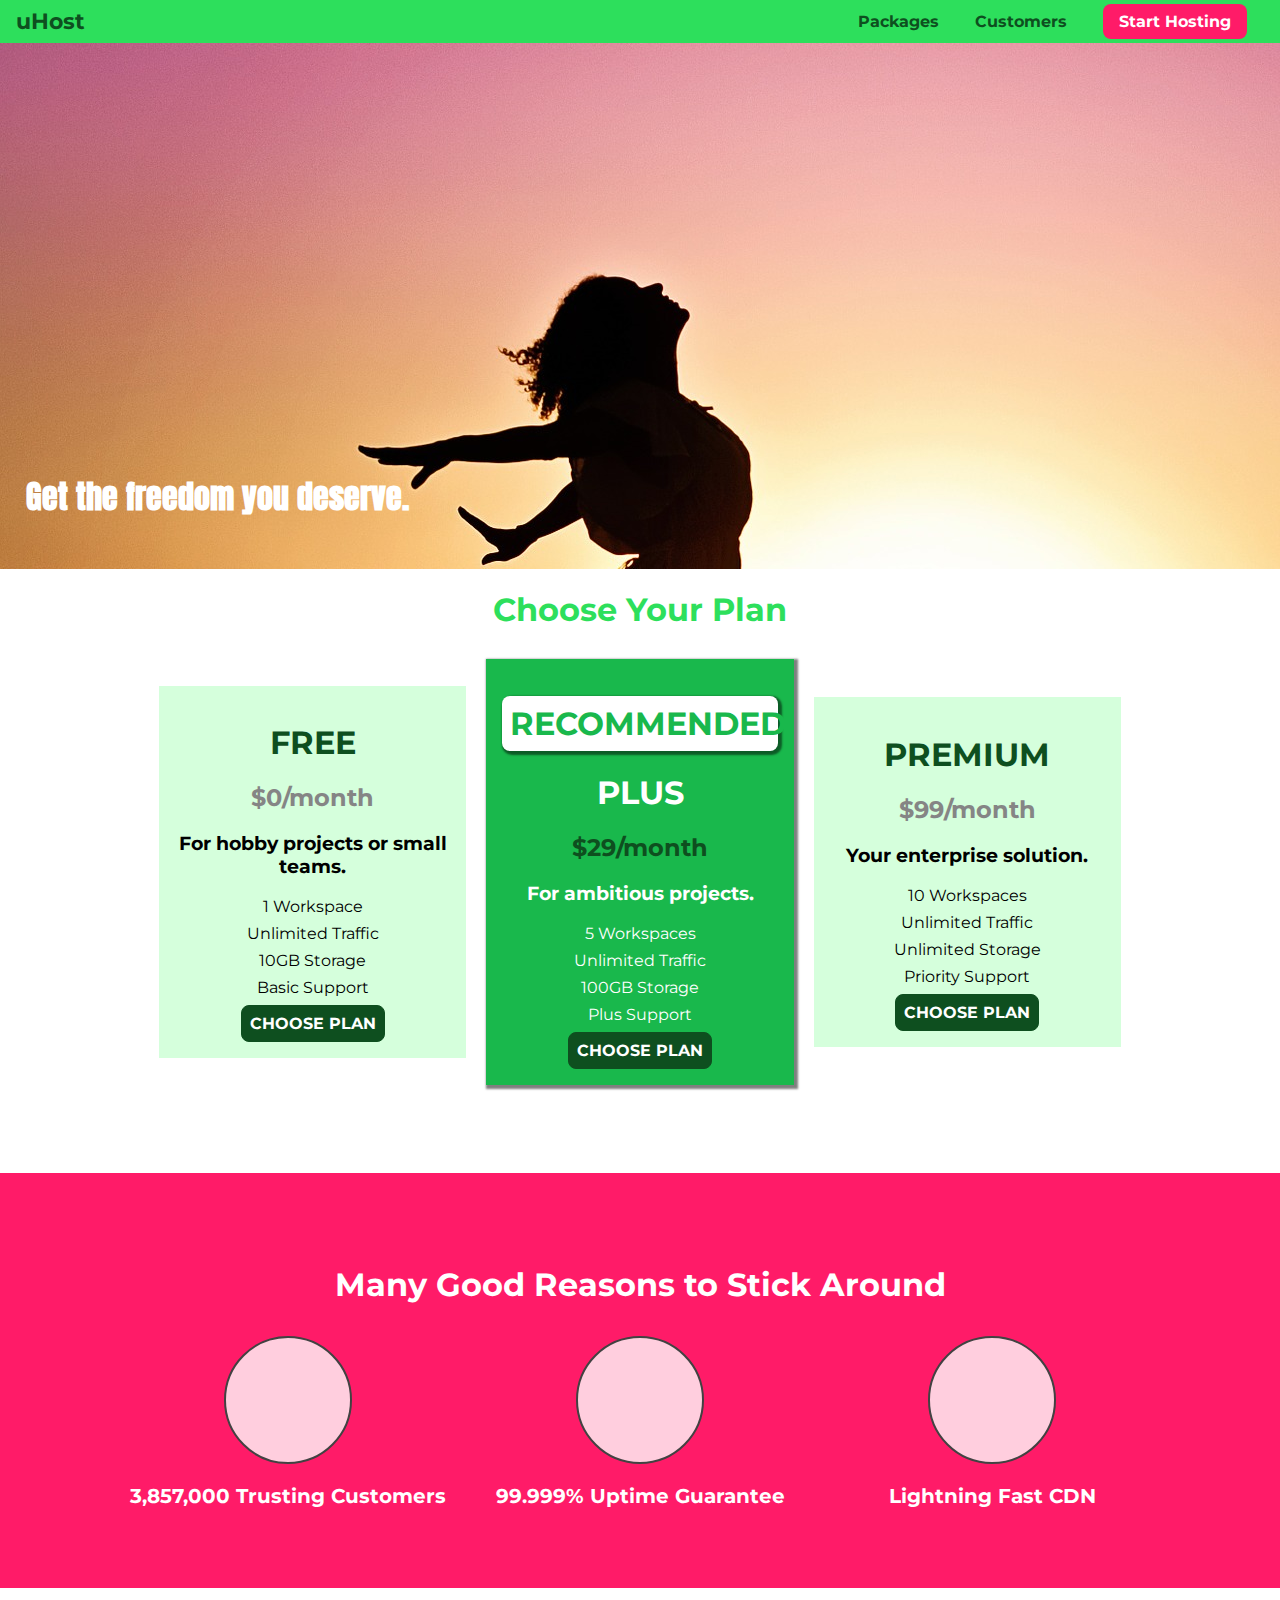
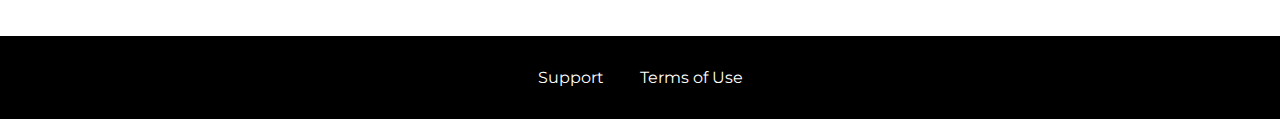
==== index.html @ 9b938514 "first commit" ====
<!DOCTYPE html>
<html lang="en">

<head>
    <meta charset="UTF-8">
    <meta http-equiv="X-UA-Compatible" content="ie=edge">
    <title>uHost</title>
    <link rel="shortcut icon" href="favicon.png">
    <link rel="preconnect" href="https://fonts.googleapis.com">
    <link rel="preconnect" href="https://fonts.gstatic.com" crossorigin>
    <link href="https://fonts.googleapis.com/css2?family=Anton" rel="stylesheet">
    <link href="https://fonts.googleapis.com/css2?family=Montserrat:400,700" rel="stylesheet">
    <link rel="stylesheet" href="shared.css">
    <link rel="stylesheet" href="main.css">
</head>

<body>
    <header class="main-header">
        <div>
            <a href="index.html" class="main-header__brand">
                uHost
            </a>
        </div>
        <nav class="main-nav">
            <ul class="main-nav__items">
                <li class="main-nav__item">
                    <a href="packages/index.html">Packages</a>
                </li>
                <li class="main-nav__item">
                    <a href="customers/index.html">Customers</a>
                </li>
                <li class="main-nav__item main-nav__item--cta">
                    <a href="start-hosting/index.html">Start Hosting</a>
                </li>
            </ul>
        </nav>
    </header>
    <main>
        <section id="product-overview">
            <h1>Get the freedom you deserve.</h1>
        </section>
        <section id="plans">
            <h1 class="section-title">Choose Your Plan</h1>
            <div class="plan__list">
                <article class="plan">
                    <h1 class="plan__title">FREE</h1>
                    <h2 class="plan__price">$0/month</h2>
                    <h3>For hobby projects or small teams.</h3>
                    <ul class="plan__features">
                        <li class="plan__feature">1 Workspace</li>
                        <li class="plan__feature">Unlimited Traffic</li>
                        <li class="plan__feature">10GB Storage</li>
                        <li class="plan__feature">Basic Support</li>
                    </ul>
                    <div>
                        <button class="button">CHOOSE PLAN</button>
                    </div>
                </article>
                <article class="plan plan--highlighted">
                    <h1 class="plan__annotation">RECOMMENDED</h1>
                    <h1 class="plan__title">PLUS</h1>
                    <h2 class="plan__price">$29/month</h2>
                    <h3>For ambitious projects.</h3>
                    <ul class="plan__features">
                        <li class="plan__feature">5 Workspaces</li>
                        <li class="plan__feature">Unlimited Traffic</li>
                        <li class="plan__feature">100GB Storage</li>
                        <li class="plan__feature">Plus Support</li>
                    </ul>
                    <div>
                        <button class="button">CHOOSE PLAN</button>
                    </div>
                </article>
                <article class="plan">
                    <h1 class="plan__title">PREMIUM</h1>
                    <h2 class="plan__price">$99/month</h2>
                    <h3>Your enterprise solution.</h3>
                    <ul class="plan__features">
                        <li class="plan__feature">10 Workspaces</li>
                        <li class="plan__feature">Unlimited Traffic</li>
                        <li class="plan__feature">Unlimited Storage</li>
                        <li class="plan__feature">Priority Support</li>
                    </ul>
                    <div>
                        <button class="button">CHOOSE PLAN</button>
                    </div>
                </article>
            </div>
        </section>
        <section id="key-features">
            <h1 class="section-title">Many Good Reasons to Stick Around</h1>
            <ul class="key-feature__list">
                <li class="key-feature">
                    <div class="key-feature__image">

                    </div>
                    <p class="key-feature__description">3,857,000 Trusting Customers</p>
                </li>
                <li class="key-feature">
                    <div class="key-feature__image">

                    </div>
                    <p class="key-feature__description">99.999% Uptime Guarantee</p>
                </li>
                <li class="key-feature">
                    <div class="key-feature__image">

                    </div>
                    <p class="key-feature__description">Lightning Fast CDN</p>
                </li>
            </ul>
        </section>
    </main>
    <footer class="main-footer">
        <nav>
            <ul class="main-footer__links">
                <li class="main-footer__link">
                    <a href="#">Support</a>
                </li>
                <li class="main-footer__link">
                    <a href="#">Terms of Use</a>
                </li>
            </ul>
        </nav>
    </footer>
</body>

</html>
---- shared.css ----
* {
    box-sizing: border-box;
}

body {
    font-family: 'Montserrat', sans-serif;
    margin: 0;
}

.main-header {
    background-color: #2ddf5c;
    padding: 8px 16px;
    width: 100%;
    position: fixed;
    top: 0;
    z-index: 1;
}

.main-header > div {
    display: inline-block;
    vertical-align: middle;
}

.main-header__brand {
    color: #0e4f1f;
    text-decoration: none;
    font-weight: bold;
    font-size: 22px;
}

.main-nav {
    display: inline-block;
    text-align: right;
    vertical-align: middle;
    width: calc(100% - 74px);
}

.main-nav__items {
    margin: 0;
    padding: 0;
    list-style: none;
}

.main-nav__item {
    display: inline-block;
}

.main-nav__item > a {
    text-decoration: none;
    margin: 0 16px;
    color: #0e4f1f;
    font-weight: bold;
    padding: 3px 0;
}

.main-nav__item > a:hover,
.main-nav__item > a:active {
    color: #fff;
    border-bottom: 5px solid white;
}

.main-nav__item--cta > a {
    color: white;
    background: #ff1b68;
    padding: 8px 16px;
    border-radius: 8px;
}

.main-nav__item--cta a:hover,
.main-nav__item--cta a:hover {
    color: #ff1b68;
    background: white;
    border: none;
}

.main-footer {
    background: black;
    padding: 32px;
    margin-top: 48px;
}

.main-footer__links {
    list-style: none;
    margin: 0;
    padding: 0;
    text-align: center;
}

.main-footer__link {
    display: inline-block;
    margin: 0 16px;
}

.main-footer__link a {
    color: white;
    text-decoration: none;
}

.main-footer__link a:hover,
.main-footer__link a:active {
    color: #ccc;
}

.button {
    background: #0e4f1f;
    color: white;
    font: inherit;
    border: 1.5px solid #0e4f1f;
    padding: 8px;
    border-radius: 8px;
    font-weight: bold;
    cursor: pointer;
}

.button:hover,
.button:active {
    background: white;
    color: #0e4f1f;
}

.button:focus {
    outline: none;
}
---- main.css ----
#product-overview {
    background: url("freedom.jpg");
    width: 100%;
    height: 528px;
    padding: 10px;
    margin-top: 41px;
    position: relative;
}

.section-title {
    color: #2ddf5c;
    text-align: center;
}

#product-overview h1 {
    color: white;
    font-family: 'Anton', sans-serif;
    position: absolute;
    bottom: 5%;
    left: 2%;
}

.plan__list {
    width: 80%;         /* this is to add a width so that margin: auto works */
    margin: auto;       /* this is to center it horizontally */
    text-align: center; /* this is to center the inline-block <article> items */
}

.plan {
    background: #d5ffdc;
    text-align: center;
    padding: 16px;
    margin: 8px;
    display: inline-block;
    width: 30%;
    vertical-align: middle;
}

.plan--highlighted {
    background: #19b84c;
    color: white;
    box-shadow: 2px 2px 2px 2px rgba(0, 0, 0, 0.5);
}

.plan__annotation {
    background: white;
    color: #19b84c;
    padding: 8px;
    box-shadow: 2px 2px 2px 2px rgba(0, 0, 0, 0.5);
    border-radius: 8px;
}

.plan__title {
    color: #0e4f1f;
}

.plan__price {
    color: #858585;
}

.plan--highlighted .plan__title {
    color: white;
}

.plan--highlighted .plan__price {
    color: #0e4f1f;
}

.plan__features {
    list-style: none;
    margin: 0;
    padding: 0;
}

.plan__feature {
    margin: 8px 0;
}

#key-features {
    background: #ff1b68;
    margin-top: 80px;
    padding: 60px;
}

#key-features > .section-title {
    color: white;
    margin: 32px;
}

.key-feature__list {
    list-style: none;
    margin: 0;
    padding: 0;
    text-align: center;
}

.key-feature {
    display: inline-block;
    width: 30%;
    vertical-align: top;
}

.key-feature__image {
    background: #ffcede;
    width: 128px;
    height: 128px;
    border: 2px solid #424242;
    border-radius: 50%;
    margin: 0 auto;
}

.key-feature__description {
    text-align: center;
    font-weight: bold;
    color: white;
    font-size: 20px;
}
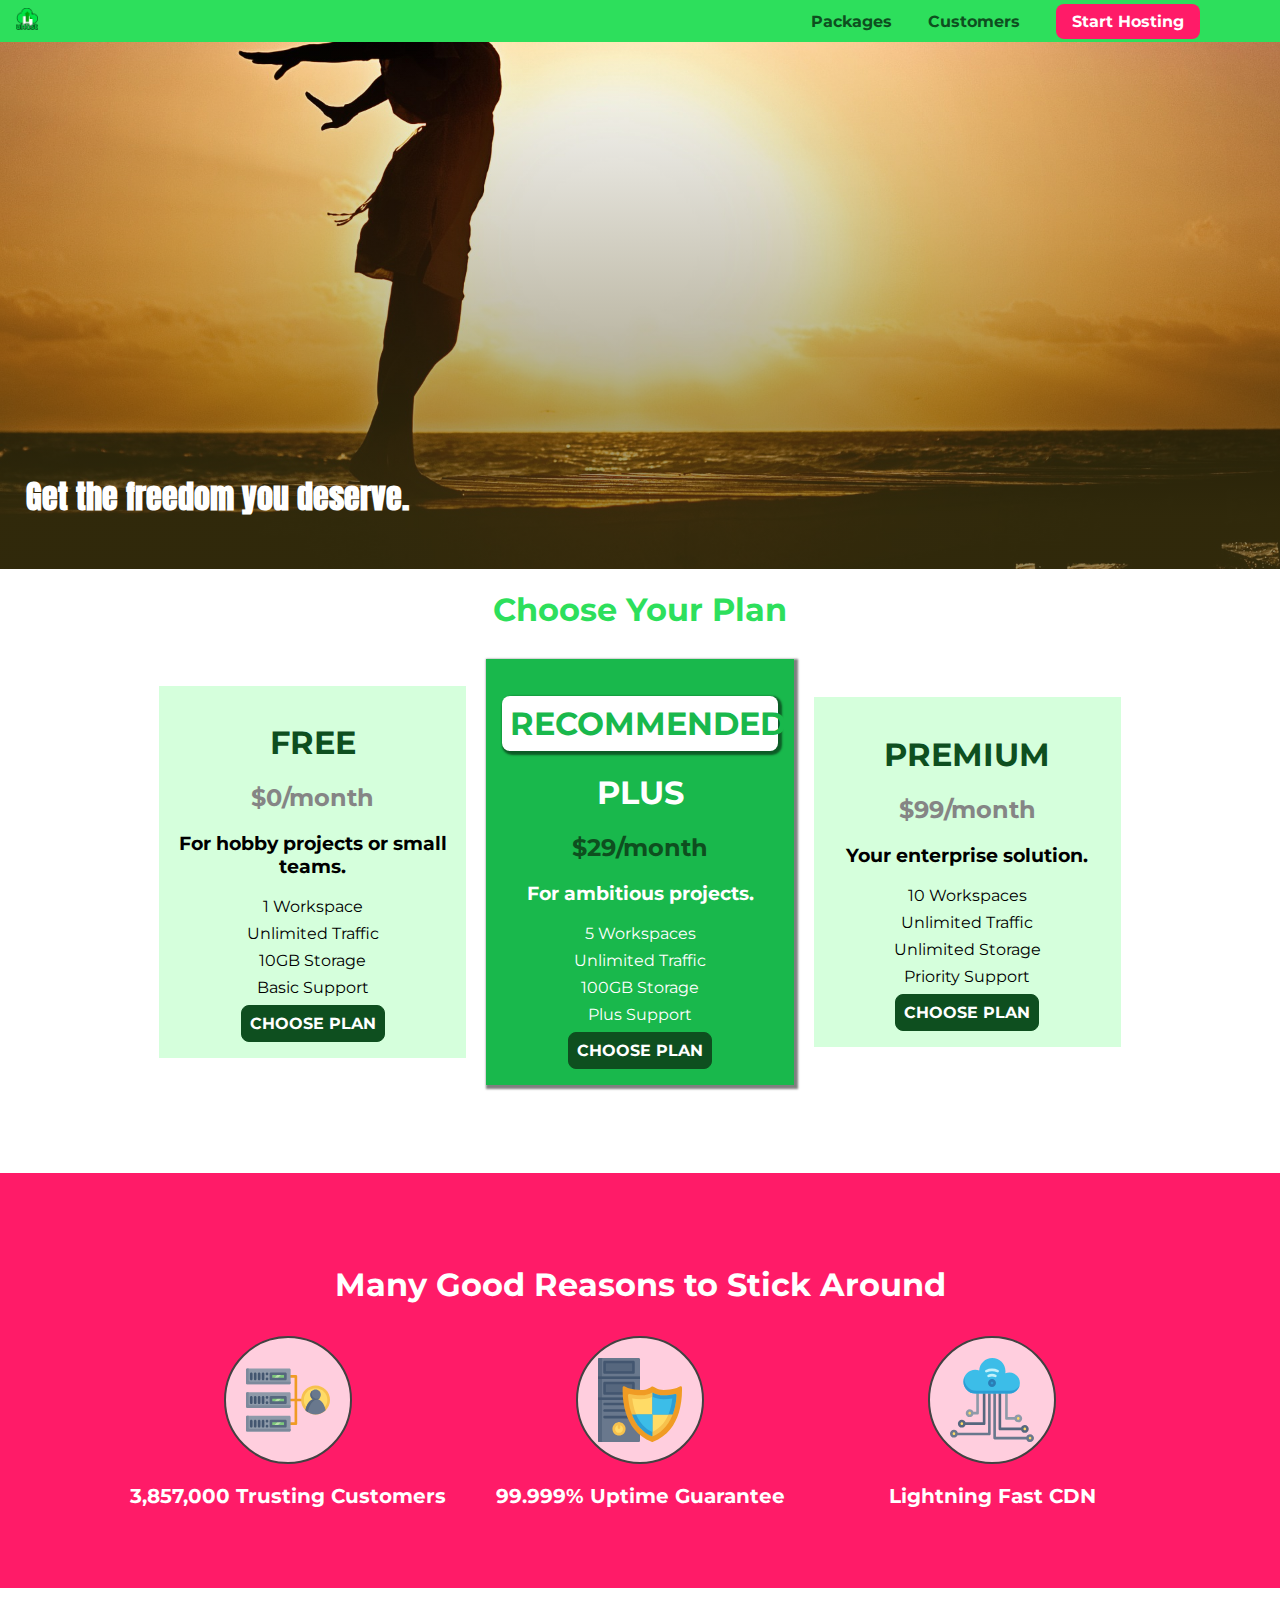
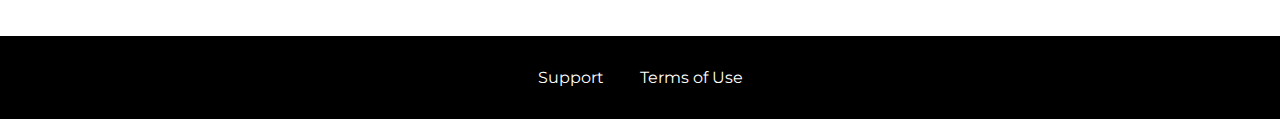
==== commit 687c5cde: "after section 7" ====
--- a/index.html
+++ b/index.html
@@ -18,7 +18,7 @@
     <header class="main-header">
         <div>
             <a href="index.html" class="main-header__brand">
-                uHost
+                <img src="images/uhost-icon.png" alt="uHost - Your favourite hosting company">
             </a>
         </div>
         <nav class="main-nav">
@@ -92,19 +92,185 @@
             <ul class="key-feature__list">
                 <li class="key-feature">
                     <div class="key-feature__image">
-
+                        <svg viewBox="0 0 512 512">
+                            <path style="fill:#F09B24;" d="M344,248h-32V112c0-4.418-3.582-8-8-8h-40c-4.418,0-8,3.582-8,8s3.582,8,8,8h32v128h-32  c-4.418,0-8,3.582-8,8s3.582,8,8,8h32v128h-32c-4.418,0-8,3.582-8,8s3.582,8,8,8h40c4.418,0,8-3.582,8-8V264h32c4.418,0,8-3.582,8-8  S348.418,248,344,248z"
+                            />
+                            <path style="fill:#8E9AA9;" d="M264,64H8c-4.418,0-8,3.582-8,8v80c0,4.418,3.582,8,8,8h256c4.418,0,8-3.582,8-8V72  C272,67.582,268.418,64,264,64z"
+                            />
+                            <path style="fill:#7C899B;" d="M24,144c-4.418,0-8-3.582-8-8V64H8c-4.418,0-8,3.582-8,8v80c0,4.418,3.582,8,8,8h256  c4.418,0,8-3.582,8-8v-8H24z"
+                            />
+                            <rect x="152" y="96" style="fill:#B8E3A8;" width="88" height="32" />
+                            <g>
+                                <polygon style="fill:#7EC97D;" points="152,96 152,128 166,128 198,96  " />
+                                <polygon style="fill:#7EC97D;" points="220,96 188,128 240,128 240,96  " />
+                            </g>
+                            <path style="fill:#56677E;" d="M240,136h-88c-4.418,0-8-3.582-8-8V96c0-4.418,3.582-8,8-8h88c4.418,0,8,3.582,8,8v32  C248,132.418,244.418,136,240,136z M160,120h72v-16h-72V120z"
+                            />
+                            <g>
+                                <path style="fill:#435670;" d="M32,136c-4.418,0-8-3.582-8-8V96c0-4.418,3.582-8,8-8s8,3.582,8,8v32C40,132.418,36.418,136,32,136z   "
+                                />
+                                <path style="fill:#435670;" d="M56,136c-4.418,0-8-3.582-8-8V96c0-4.418,3.582-8,8-8s8,3.582,8,8v32C64,132.418,60.418,136,56,136z   "
+                                />
+                                <path style="fill:#435670;" d="M80,136c-4.418,0-8-3.582-8-8V96c0-4.418,3.582-8,8-8s8,3.582,8,8v32C88,132.418,84.418,136,80,136z   "
+                                />
+                                <path style="fill:#435670;" d="M104,136c-4.418,0-8-3.582-8-8V96c0-4.418,3.582-8,8-8s8,3.582,8,8v32   C112,132.418,108.418,136,104,136z"
+                                />
+                                <path style="fill:#435670;" d="M128,105c-4.418,0-8-3.582-8-8v-1c0-4.418,3.582-8,8-8s8,3.582,8,8v1   C136,101.418,132.418,105,128,105z"
+                                />
+                                <path style="fill:#435670;" d="M128,136c-4.418,0-8-3.582-8-8v-1c0-4.418,3.582-8,8-8s8,3.582,8,8v1   C136,132.418,132.418,136,128,136z"
+                                />
+                            </g>
+                            <path style="fill:#8E9AA9;" d="M264,208H8c-4.418,0-8,3.582-8,8v80c0,4.418,3.582,8,8,8h256c4.418,0,8-3.582,8-8v-80  C272,211.582,268.418,208,264,208z"
+                            />
+                            <path style="fill:#7C899B;" d="M24,288c-4.418,0-8-3.582-8-8v-72H8c-4.418,0-8,3.582-8,8v80c0,4.418,3.582,8,8,8h256  c4.418,0,8-3.582,8-8v-8H24z"
+                            />
+                            <rect x="152" y="240" style="fill:#B8E3A8;" width="88" height="32" />
+                            <g>
+                                <polygon style="fill:#7EC97D;" points="152,240 152,272 166,272 198,240  " />
+                                <polygon style="fill:#7EC97D;" points="220,240 188,272 240,272 240,240  " />
+                            </g>
+                            <path style="fill:#56677E;" d="M240,280h-88c-4.418,0-8-3.582-8-8v-32c0-4.418,3.582-8,8-8h88c4.418,0,8,3.582,8,8v32  C248,276.418,244.418,280,240,280z M160,264h72v-16h-72V264z"
+                            />
+                            <g>
+                                <path style="fill:#435670;" d="M32,280c-4.418,0-8-3.582-8-8v-32c0-4.418,3.582-8,8-8s8,3.582,8,8v32C40,276.418,36.418,280,32,280   z"
+                                />
+                                <path style="fill:#435670;" d="M56,280c-4.418,0-8-3.582-8-8v-32c0-4.418,3.582-8,8-8s8,3.582,8,8v32C64,276.418,60.418,280,56,280   z"
+                                />
+                                <path style="fill:#435670;" d="M80,280c-4.418,0-8-3.582-8-8v-32c0-4.418,3.582-8,8-8s8,3.582,8,8v32C88,276.418,84.418,280,80,280   z"
+                                />
+                                <path style="fill:#435670;" d="M104,280c-4.418,0-8-3.582-8-8v-32c0-4.418,3.582-8,8-8s8,3.582,8,8v32   C112,276.418,108.418,280,104,280z"
+                                />
+                                <path style="fill:#435670;" d="M128,249c-4.418,0-8-3.582-8-8v-1c0-4.418,3.582-8,8-8s8,3.582,8,8v1   C136,245.418,132.418,249,128,249z"
+                                />
+                                <path style="fill:#435670;" d="M128,280c-4.418,0-8-3.582-8-8v-1c0-4.418,3.582-8,8-8s8,3.582,8,8v1   C136,276.418,132.418,280,128,280z"
+                                />
+                            </g>
+                            <path style="fill:#8E9AA9;" d="M264,352H8c-4.418,0-8,3.582-8,8v80c0,4.418,3.582,8,8,8h256c4.418,0,8-3.582,8-8v-80  C272,355.582,268.418,352,264,352z"
+                            />
+                            <path style="fill:#7C899B;" d="M24,432c-4.418,0-8-3.582-8-8v-72H8c-4.418,0-8,3.582-8,8v80c0,4.418,3.582,8,8,8h256  c4.418,0,8-3.582,8-8v-8H24z"
+                            />
+                            <rect x="152" y="384" style="fill:#B8E3A8;" width="88" height="32" />
+                            <g>
+                                <polygon style="fill:#7EC97D;" points="152,384 152,416 166,416 198,384  " />
+                                <polygon style="fill:#7EC97D;" points="220,384 188,416 240,416 240,384  " />
+                            </g>
+                            <path style="fill:#56677E;" d="M240,424h-88c-4.418,0-8-3.582-8-8v-32c0-4.418,3.582-8,8-8h88c4.418,0,8,3.582,8,8v32  C248,420.418,244.418,424,240,424z M160,408h72v-16h-72V408z"
+                            />
+                            <g>
+                                <path style="fill:#435670;" d="M32,424c-4.418,0-8-3.582-8-8v-32c0-4.418,3.582-8,8-8s8,3.582,8,8v32C40,420.418,36.418,424,32,424   z"
+                                />
+                                <path style="fill:#435670;" d="M56,424c-4.418,0-8-3.582-8-8v-32c0-4.418,3.582-8,8-8s8,3.582,8,8v32C64,420.418,60.418,424,56,424   z"
+                                />
+                                <path style="fill:#435670;" d="M80,424c-4.418,0-8-3.582-8-8v-32c0-4.418,3.582-8,8-8s8,3.582,8,8v32C88,420.418,84.418,424,80,424   z"
+                                />
+                                <path style="fill:#435670;" d="M104,424c-4.418,0-8-3.582-8-8v-32c0-4.418,3.582-8,8-8s8,3.582,8,8v32   C112,420.418,108.418,424,104,424z"
+                                />
+                                <path style="fill:#435670;" d="M128,393c-4.418,0-8-3.582-8-8v-1c0-4.418,3.582-8,8-8s8,3.582,8,8v1   C136,389.418,132.418,393,128,393z"
+                                />
+                                <path style="fill:#435670;" d="M128,424c-4.418,0-8-3.582-8-8v-1c0-4.418,3.582-8,8-8s8,3.582,8,8v1   C136,420.418,132.418,424,128,424z"
+                                />
+                            </g>
+                            <path style="fill:#F7C14D;" d="M424,168c-48.523,0-88,39.477-88,88s39.477,88,88,88s88-39.477,88-88S472.523,168,424,168z" />
+                            <path style="fill:#FFDB66;" d="M424,184c-39.701,0-72,32.299-72,72s32.299,72,72,72s72-32.299,72-72S463.701,184,424,184z" />
+                            <path style="fill:#69788D;" d="M484.893,314.16C476.393,274.588,451.922,248,424,248s-52.393,26.588-60.893,66.16  c-0.605,2.82,0.354,5.749,2.511,7.664C381.731,336.124,402.465,344,424,344s42.269-7.876,58.381-22.176  C484.539,319.909,485.498,316.98,484.893,314.16z"
+                            />
+                            <path style="fill:#56677E;" d="M434.053,249.171C430.768,248.403,427.411,248,424,248c-27.922,0-52.393,26.588-60.893,66.16  c-0.605,2.82,0.354,5.749,2.511,7.664c3.383,3.002,6.979,5.703,10.734,8.125C384.904,286.243,407.373,255.378,434.053,249.171z"
+                            />
+                            <path style="fill:#69788D;" d="M424,192c-17.645,0-32,14.355-32,32s14.355,32,32,32s32-14.355,32-32S441.645,192,424,192z" />
+                            <path style="fill:#56677E;" d="M432,248c-17.645,0-32-14.355-32-32c0-6.783,2.128-13.076,5.742-18.258  C397.444,203.53,392,213.138,392,224c0,17.645,14.355,32,32,32c10.862,0,20.471-5.444,26.258-13.742  C445.076,245.872,438.783,248,432,248z"
+                            />
+
+                        </svg>
+  
                     </div>
                     <p class="key-feature__description">3,857,000 Trusting Customers</p>
                 </li>
                 <li class="key-feature">
                     <div class="key-feature__image">
-
+                        <svg viewBox="0 0 512 512">
+                            <path style="fill:#69788D;" d="M248,0H8C3.582,0,0,3.582,0,8v496c0,4.418,3.582,8,8,8h240c4.418,0,8-3.582,8-8V8  C256,3.582,252.418,0,248,0z"
+                            />
+                            <path style="fill:#56677E;" d="M24,504V8c0-4.418,3.582-8,8-8H8C3.582,0,0,3.582,0,8v496c0,4.418,3.582,8,8,8h24  C27.582,512,24,508.418,24,504z"
+                            />
+                            <g>
+                                <rect x="0" y="112" style="fill:#435670;" width="256" height="16" />
+                                <rect x="0" y="240" style="fill:#435670;" width="256" height="16" />
+                            </g>
+                            <path style="fill:#F7C14D;" d="M128,392c-22.056,0-40,17.944-40,40s17.944,40,40,40s40-17.944,40-40S150.056,392,128,392z" />
+                            <path style="fill:#FFDB66;" d="M128,408c-13.233,0-24,10.767-24,24s10.767,24,24,24s24-10.767,24-24S141.233,408,128,408z" />
+                            <path style="fill:#F7C14D;" d="M128,392c-2.739,0-5.414,0.278-8,0.805V424c0,4.418,3.582,8,8,8c4.418,0,8-3.582,8-8v-31.195  C133.414,392.278,130.739,392,128,392z"
+                            />
+                            <g>
+                                <path style="fill:#435670;" d="M216,288H40c-4.418,0-8-3.582-8-8s3.582-8,8-8h176c4.418,0,8,3.582,8,8S220.418,288,216,288z"
+                                />
+                                <path style="fill:#435670;" d="M216,328H40c-4.418,0-8-3.582-8-8s3.582-8,8-8h176c4.418,0,8,3.582,8,8S220.418,328,216,328z"
+                                />
+                                <path style="fill:#435670;" d="M216,368H40c-4.418,0-8-3.582-8-8s3.582-8,8-8h176c4.418,0,8,3.582,8,8S220.418,368,216,368z"
+                                />
+                                <path style="fill:#435670;" d="M216,16H40c-4.418,0-8,3.582-8,8v64c0,4.418,3.582,8,8,8h176c4.418,0,8-3.582,8-8V24   C224,19.582,220.418,16,216,16z"
+                                />
+                            </g>
+                            <rect x="48" y="32" style="fill:#56677E;" width="160" height="48" />
+                            <path style="fill:#435670;" d="M216,144H40c-4.418,0-8,3.582-8,8v64c0,4.418,3.582,8,8,8h176c4.418,0,8-3.582,8-8v-64  C224,147.582,220.418,144,216,144z"
+                            />
+                            <rect x="48" y="160" style="fill:#56677E;" width="160" height="48" />
+                            <path style="fill:#F09B24;" d="M511.747,180.237c-0.194-6.537-8.107-10.107-13.135-5.894c-5.6,4.693-42.904,21.282-98.514,21.282  c-33.45,0-64.625-20.999-64.929-21.206c-2.9-1.991-6.764-1.85-9.512,0.346c-2.677,2.135-27.201,20.86-63.793,20.86  c-55.607,0-92.914-16.589-98.515-21.282c-5.028-4.211-12.941-0.645-13.135,5.894c-1.634,54.834,4.655,105.941,18.693,151.903  c12.096,39.604,29.759,74.047,52.497,102.373c27.538,34.304,62.743,59.882,104.66,76.045c3.069,1.918,6.757,1.921,9.83,0  c41.917-16.163,77.122-41.741,104.66-76.045c22.738-28.326,40.401-62.77,52.497-102.373  C507.092,286.179,513.381,235.071,511.747,180.237z"
+                            />
+                            <path style="fill:#F7C14D;" d="M476.21,221.226c-1.953-1.631-4.568-2.235-7.036-1.628c-21.686,5.327-44.926,8.028-69.075,8.028  c-25.926,0-49.633-8.975-64.955-16.504c-2.307-1.134-5.016-1.091-7.284,0.116c-14.059,7.477-36.919,16.388-65.994,16.388  c-24.153,0-47.394-2.701-69.075-8.028c-5.155-1.268-10.221,2.966-9.894,8.261c2.077,33.693,7.668,65.635,16.616,94.935  c22.774,74.565,66.139,126.334,128.888,153.868c2.032,0.891,4.397,0.891,6.43,0c61.777-27.107,104.716-78.876,127.62-153.868  c8.948-29.3,14.539-61.241,16.616-94.935C479.224,225.319,478.163,222.856,476.21,221.226z"
+                            />
+                            <path style="fill:#FFDB66;" d="M331.609,451.727c-52.604-25.289-89.304-70.987-109.144-135.944  c-6.532-21.39-11.162-44.336-13.82-68.447c17.133,2.852,34.952,4.291,53.22,4.291c29.394,0,53.376-7.793,69.978-15.561  c17.44,7.736,41.656,15.561,68.256,15.561c18.267,0,36.085-1.439,53.219-4.291c-2.659,24.112-7.288,47.06-13.82,68.448  C419.545,381.108,383.27,426.805,331.609,451.727z"
+                            />
+                            <g>
+                                <path style="fill:#2C9DD4;" d="M479.066,227.858c0.157-2.539-0.903-5.002-2.856-6.633s-4.568-2.235-7.036-1.628   c-21.686,5.327-44.926,8.028-69.075,8.028c-25.926,0-49.633-8.975-64.955-16.504c-1.057-0.52-2.2-0.78-3.345-0.806l-0.072,133.351   h123.601c2.556-6.746,4.933-13.702,7.123-20.874C471.398,293.493,476.989,261.552,479.066,227.858z"
+                                />
+                                <path style="fill:#2C9DD4;" d="M206.658,343.667c24.153,63.42,65.028,108.108,121.743,132.995c1.031,0.452,2.147,0.673,3.263,0.666   l0.063-133.661H206.658z"
+                                />
+                            </g>
+                            <g>
+                                <path style="fill:#3CBDE8;" d="M439.497,315.783c6.532-21.389,11.161-44.336,13.82-68.448c-17.134,2.852-34.952,4.291-53.219,4.291   c-26.6,0-50.815-7.824-68.256-15.561l-0.116,107.601h97.758C433.179,334.807,436.524,325.518,439.497,315.783z"
+                                />
+                                <path style="fill:#3CBDE8;" d="M232.523,343.667c21.144,50.298,54.363,86.56,99.087,108.06l0.117-108.06H232.523z" />
+                            </g>
+                        </svg>
                     </div>
                     <p class="key-feature__description">99.999% Uptime Guarantee</p>
                 </li>
                 <li class="key-feature">
                     <div class="key-feature__image">
-
+                        <svg viewBox="0 0 512 512">
+                            <path style="fill:#8E9AA9;" d="M168,200c-4.418,0-8,3.582-8,8v120h-17.376c-3.302-9.311-12.194-16-22.624-16  c-13.234,0-24,10.767-24,24s10.766,24,24,24c10.429,0,19.321-6.689,22.624-16H168c4.418,0,8-3.582,8-8V208  C176,203.582,172.418,200,168,200z"
+                            />
+                            <path style="fill:#FFDB66;" d="M120,328c-4.411,0-8,3.589-8,8s3.589,8,8,8s8-3.589,8-8S124.411,328,120,328z" />
+                            <path style="fill:#56677E;" d="M208,200c-4.418,0-8,3.582-8,8v184H94.624C91.322,382.689,82.43,376,72,376  c-13.234,0-24,10.767-24,24s10.766,24,24,24c10.429,0,19.321-6.689,22.624-16H208c4.418,0,8-3.582,8-8V208  C216,203.582,212.418,200,208,200z"
+                            />
+                            <path style="fill:#FFDB66;" d="M72,392c-4.411,0-8,3.589-8,8s3.589,8,8,8s8-3.589,8-8S76.411,392,72,392z" />
+                            <path style="fill:#69788D;" d="M240,208c-4.418,0-8,3.582-8,8v239H47.24c-2.671-10.34-12.078-18-23.24-18c-13.234,0-24,10.767-24,24  s10.766,24,24,24c9.666,0,18.009-5.747,21.809-14H240c4.418,0,8-3.582,8-8V216C248,211.582,244.418,208,240,208z"
+                            />
+                            <path style="fill:#FFDB66;" d="M24,453c-4.411,0-8,3.589-8,8s3.589,8,8,8s8-3.589,8-8S28.411,453,24,453z" />
+                            <path style="fill:#69788D;" d="M488,464c-10.429,0-19.321,6.689-22.624,16H280V208c0-4.418-3.582-8-8-8s-8,3.582-8,8v280  c0,4.418,3.582,8,8,8h193.376c3.302,9.311,12.194,16,22.624,16c13.234,0,24-10.767,24-24S501.234,464,488,464z"
+                            />
+                            <path style="fill:#FFDB66;" d="M488,480c-4.411,0-8,3.589-8,8s3.589,8,8,8s8-3.589,8-8S492.411,480,488,480z" />
+                            <path style="fill:#56677E;" d="M456,408c-10.429,0-19.321,6.689-22.624,16H312V208c0-4.418-3.582-8-8-8s-8,3.582-8,8v224  c0,4.418,3.582,8,8,8h129.376c3.302,9.311,12.194,16,22.624,16c13.234,0,24-10.767,24-24S469.234,408,456,408z"
+                            />
+                            <path style="fill:#FFDB66;" d="M456,424c-4.411,0-8,3.589-8,8s3.589,8,8,8s8-3.589,8-8S460.411,424,456,424z" />
+                            <path style="fill:#8E9AA9;" d="M416,344c-10.429,0-19.321,6.689-22.624,16H352V208c0-4.418-3.582-8-8-8s-8,3.582-8,8v160  c0,4.418,3.582,8,8,8h49.376c3.302,9.311,12.194,16,22.624,16c13.234,0,24-10.767,24-24S429.234,344,416,344z"
+                            />
+                            <path style="fill:#FFDB66;" d="M416,360c-4.411,0-8,3.589-8,8s3.589,8,8,8s8-3.589,8-8S420.411,360,416,360z" />
+                            <path style="fill:#3CBDE8;" d="M362,88c-8.741,0-17.231,1.751-25.06,5.085C337.646,88.797,338,84.43,338,80  c0-44.112-35.888-80-80-80c-42.823,0-77.895,33.816-79.909,76.149C170.393,73.415,162.244,72,154,72c-39.701,0-72,32.299-72,72  s32.299,72,72,72h208c35.29,0,64-28.71,64-64S397.29,88,362,88z"
+                            />
+                            <path style="fill:#2C9DD4;" d="M368,200H160c-39.701,0-72-32.299-72-72c0-5.863,0.721-11.559,2.05-17.019  C84.918,120.88,82,132.102,82,144c0,39.701,32.299,72,72,72h208c30.389,0,55.88-21.296,62.379-49.743  C413.565,186.327,392.352,200,368,200z"
+                            />
+                            <path style="fill:#2A7DB5;" d="M256,128c-13.234,0-24,10.767-24,24s10.766,24,24,24c13.233,0,24-10.767,24-24S269.233,128,256,128z"
+                            />
+                            <path style="fill:#2C9DD4;" d="M256,144c-4.411,0-8,3.589-8,8s3.589,8,8,8c4.411,0,8-3.589,8-8S260.411,144,256,144z" />
+                            <g>
+                                <path style="fill:#C5F1FA;" d="M221.755,87.695c-2.994,0-5.864-1.688-7.233-4.572c-1.894-3.991-0.194-8.763,3.798-10.657   C230.157,66.849,242.834,64,256,64c13.166,0,25.844,2.849,37.68,8.466c3.992,1.895,5.692,6.666,3.798,10.657   s-6.666,5.692-10.657,3.798C277.144,82.328,266.774,80,256,80c-10.774,0-21.144,2.328-30.821,6.921   C224.072,87.446,222.904,87.695,221.755,87.695z"
+                                />
+                                <path style="fill:#C5F1FA;" d="M276.545,116.618c-1.148,0-2.316-0.249-3.424-0.774C267.745,113.293,261.985,112,256,112   c-5.985,0-11.745,1.293-17.121,3.844c-3.991,1.895-8.763,0.192-10.657-3.798c-1.894-3.992-0.193-8.764,3.798-10.657   C239.557,97.813,247.625,96,256,96c8.376,0,16.444,1.813,23.98,5.389c3.991,1.894,5.692,6.665,3.798,10.657   C282.41,114.93,279.539,116.618,276.545,116.618z"
+                                />
+                            </g>
+
+                        </svg>
                     </div>
                     <p class="key-feature__description">Lightning Fast CDN</p>
                 </li>
--- a/shared.css
+++ b/shared.css
@@ -26,6 +26,12 @@
     text-decoration: none;
     font-weight: bold;
     font-size: 22px;
+    height: 22px;
+    display: inline-block;
+}
+
+.main-header__brand img {
+    height: 100%;
 }
 
 .main-nav {
--- a/main.css
+++ b/main.css
@@ -1,9 +1,20 @@
 #product-overview {
-    background: url("freedom.jpg");
+    background: linear-gradient(to top, rgba(80, 68, 18, 0.6) 10%, transparent), 
+        url("images/freedom.jpg") left 10% bottom 20%/cover no-repeat border-box, 
+        #ff1b68;
+    /* background-image: url("freedom.jpg");
+    background-size: cover;
+    background-position: left 10% bottom 20%; */
+    /* background-repeat: no-repeat;
+    background-origin: border-box;
+    background-clip: border-box; */
+    /* background-image: linear-gradient(180deg, red 70%, blue 60%, rgba(0,0,0,0.5)); */
+    /* background-image: radial-gradient(ellipse farthest-corner at 20% 50%, red, blue 70%, green); */
     width: 100%;
     height: 528px;
     padding: 10px;
     margin-top: 41px;
+    /* border: 5px dashed red; */
     position: relative;
 }
 
@@ -107,6 +118,7 @@
     border: 2px solid #424242;
     border-radius: 50%;
     margin: 0 auto;
+    padding: 20px;
 }
 
 .key-feature__description {
